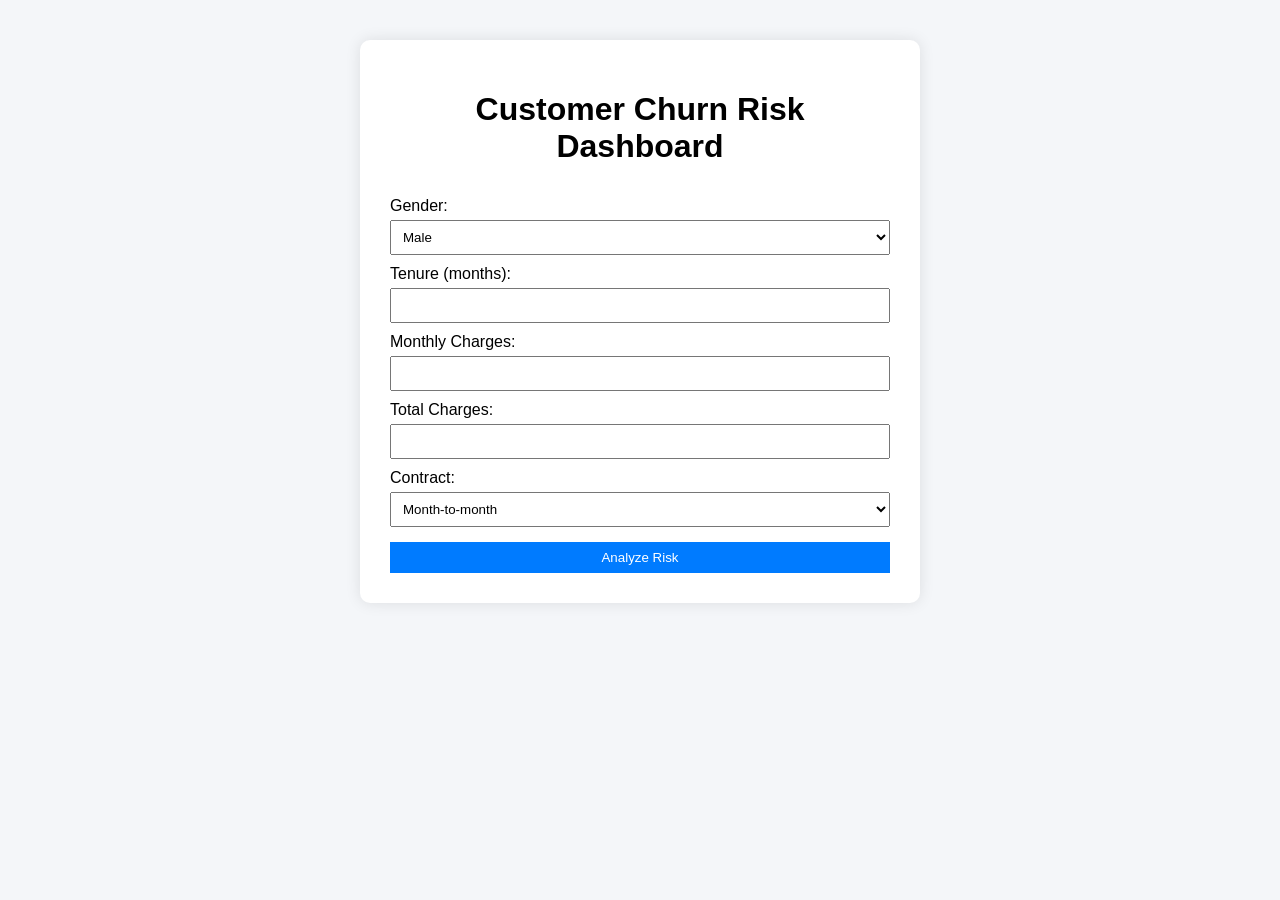
==== frontend/index.html @ 04f7ee8e "Added frontend." ====
<!DOCTYPE html>
<html>
<head>
    <title>Churn Risk Intelligence Dashboard</title>
    <link rel="stylesheet" href="styles.css">
</head>
<body>

<div class="container">
    <h1>Customer Churn Risk Dashboard</h1>

    <form id="churnForm">
        <label>Gender:</label>
        <select name="gender">
            <option value="Male">Male</option>
            <option value="Female">Female</option>
        </select>

        <label>Tenure (months):</label>
        <input type="number" name="tenure" required>

        <label>Monthly Charges:</label>
        <input type="number" name="MonthlyCharges" required>

        <label>Total Charges:</label>
        <input type="number" name="TotalCharges" required>

        <label>Contract:</label>
        <select name="Contract">
            <option value="Month-to-month">Month-to-month</option>
            <option value="One year">One year</option>
            <option value="Two year">Two year</option>
        </select>

        <button type="submit">Analyze Risk</button>
    </form>

    <div id="result" class="result-card hidden">
        <h2>Risk Analysis</h2>
        <p><strong>Churn Probability:</strong> <span id="probabilityText"></span></p>
        <p>
        <strong>Risk Tier:</strong> 
        <span id="riskTierBadge" class="badge">-</span>
        </p>
        <div class="progress-container">
        <div id="probabilityBar" class="progress-bar"></div>
        </div>
        <p>
        <strong>Recommended Action:</strong>
        <span id="actionBox"></span>
    </p>
    </div>
</div>

<script src="script.js"></script>
</body>
</html>
---- frontend/styles.css ----
body {
    font-family: Arial, sans-serif;
    background-color: #f4f6f9;
}

.container {
    width: 500px;
    margin: 40px auto;
    background: white;
    padding: 30px;
    border-radius: 10px;
    box-shadow: 0 0 15px rgba(0,0,0,0.1);
}

h1 {
    text-align: center;
}

form {
    display: flex;
    flex-direction: column;
}

label {
    margin-top: 10px;
}

input, select, button {
    padding: 8px;
    margin-top: 5px;
}

button {
    margin-top: 15px;
    background-color: #007BFF;
    color: white;
    border: none;
    cursor: pointer;
}

button:hover {
    background-color: #0056b3;
}

.badge {
    padding: 6px 14px;
    border-radius: 20px;
    font-weight: bold;
    color: white;
    display: inline-block;
    font-size: 14px;
}

/* Risk Colors */
.very-low { background-color: #2ecc71; }     /* Green */
.low { background-color: #27ae60; }
.medium { background-color: #f39c12; }       /* Orange */
.high { background-color: #e67e22; }
.very-high { background-color: #e74c3c; }    /* Red */

/* Probability Bar */
.progress-container {
    width: 100%;
    background-color: #eee;
    border-radius: 10px;
    overflow: hidden;
    margin-top: 10px;
}

.progress-bar {
    height: 20px;
    width: 0%;
    background: linear-gradient(90deg, #3498db, #2ecc71);
    transition: width 1s ease-in-out;
}

.result-card {
    margin-top: 20px;
    padding: 15px;
    border-radius: 8px;
    background-color: #f1f3f5;
}

.hidden {
    display: none;
}
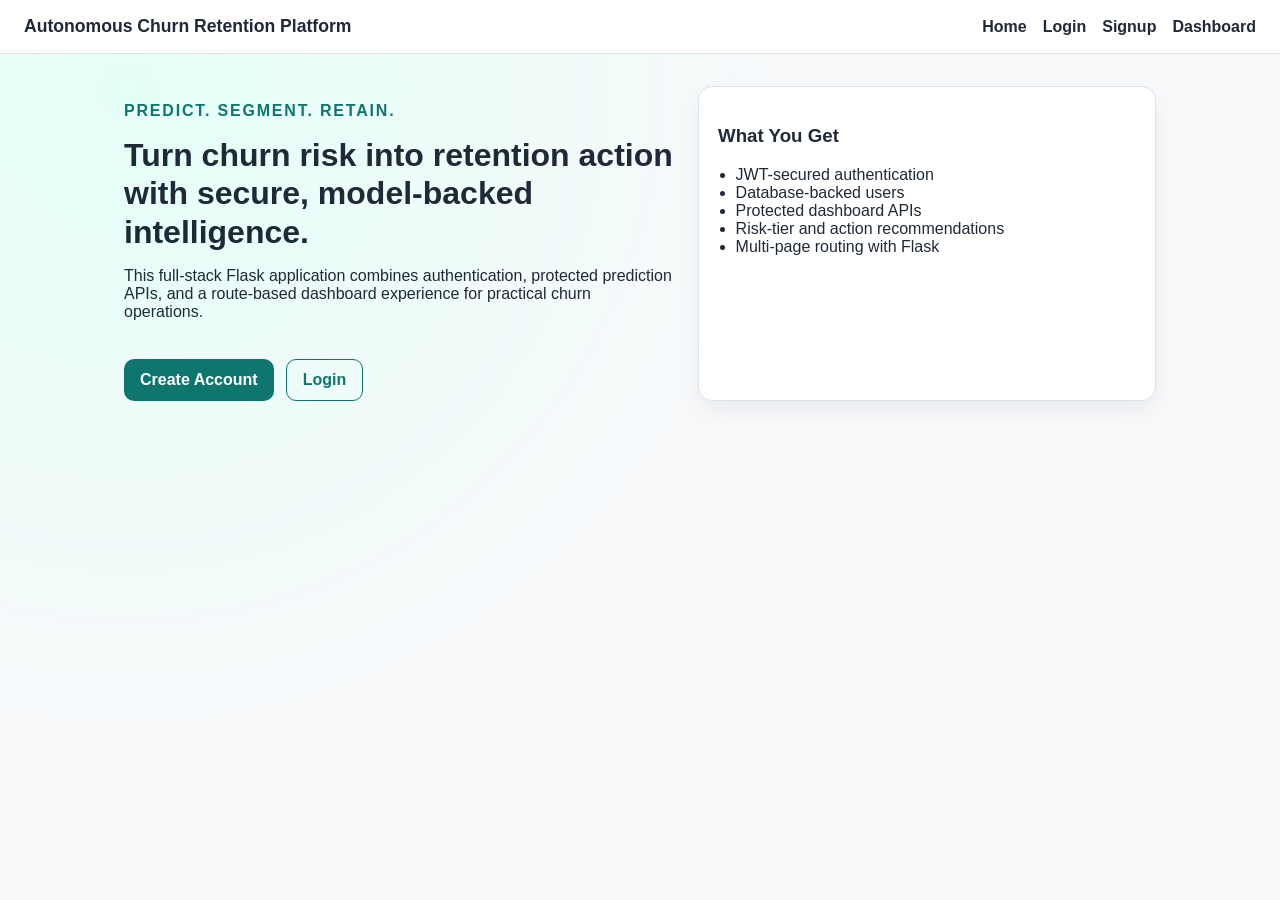
==== commit ffa19203: "improved ui, added routes, authentication to the project." ====
--- a/frontend/index.html
+++ b/frontend/index.html
@@ -1,57 +1,45 @@
 <!DOCTYPE html>
-<html>
+<html lang="en">
 <head>
-    <title>Churn Risk Intelligence Dashboard</title>
+    <meta charset="UTF-8">
+    <meta name="viewport" content="width=device-width, initial-scale=1.0">
+    <title>Autonomous Churn Retention Platform</title>
     <link rel="stylesheet" href="styles.css">
 </head>
-<body>
+<body data-page="landing">
+    <header class="topbar">
+        <h1>Autonomous Churn Retention Platform</h1>
+        <nav>
+            <a href="index.html">Home</a>
+            <a href="login.html">Login</a>
+            <a href="signup.html">Signup</a>
+            <a href="dashboard.html">Dashboard</a>
+        </nav>
+    </header>
 
-<div class="container">
-    <h1>Customer Churn Risk Dashboard</h1>
-
-    <form id="churnForm">
-        <label>Gender:</label>
-        <select name="gender">
-            <option value="Male">Male</option>
-            <option value="Female">Female</option>
-        </select>
-
-        <label>Tenure (months):</label>
-        <input type="number" name="tenure" required>
-
-        <label>Monthly Charges:</label>
-        <input type="number" name="MonthlyCharges" required>
-
-        <label>Total Charges:</label>
-        <input type="number" name="TotalCharges" required>
-
-        <label>Contract:</label>
-        <select name="Contract">
-            <option value="Month-to-month">Month-to-month</option>
-            <option value="One year">One year</option>
-            <option value="Two year">Two year</option>
-        </select>
-
-        <button type="submit">Analyze Risk</button>
-    </form>
-
-    <div id="result" class="result-card hidden">
-        <h2>Risk Analysis</h2>
-        <p><strong>Churn Probability:</strong> <span id="probabilityText"></span></p>
-        <p>
-        <strong>Risk Tier:</strong> 
-        <span id="riskTierBadge" class="badge">-</span>
-        </p>
-        <div class="progress-container">
-        <div id="probabilityBar" class="progress-bar"></div>
-        </div>
-        <p>
-        <strong>Recommended Action:</strong>
-        <span id="actionBox"></span>
-    </p>
-    </div>
-</div>
-
-<script src="script.js"></script>
+    <main class="hero">
+        <section>
+            <p class="eyebrow">Predict. Segment. Retain.</p>
+            <h2>Turn churn risk into retention action with secure, model-backed intelligence.</h2>
+            <p>
+                This full-stack Flask application combines authentication, protected prediction APIs,
+                and a route-based dashboard experience for practical churn operations.
+            </p>
+            <div class="cta-row">
+                <a class="btn btn-primary" href="signup.html">Create Account</a>
+                <a class="btn btn-outline" href="login.html">Login</a>
+            </div>
+        </section>
+        <aside class="card stats">
+            <h3>What You Get</h3>
+            <ul>
+                <li>JWT-secured authentication</li>
+                <li>Database-backed users</li>
+                <li>Protected dashboard APIs</li>
+                <li>Risk-tier and action recommendations</li>
+                <li>Multi-page routing with Flask</li>
+            </ul>
+        </aside>
+    </main>
 </body>
 </html>
--- a/frontend/styles.css
+++ b/frontend/styles.css
@@ -1,67 +1,224 @@
+:root {
+    --bg: #f7f9fb;
+    --surface: #ffffff;
+    --ink: #1f2937;
+    --muted: #5b6473;
+    --primary: #0f766e;
+    --primary-dark: #0b5c56;
+    --outline: #dce3ea;
+}
+
+* {
+    box-sizing: border-box;
+}
+
 body {
-    font-family: Arial, sans-serif;
-    background-color: #f4f6f9;
-}
-
-.container {
-    width: 500px;
-    margin: 40px auto;
-    background: white;
-    padding: 30px;
+    margin: 0;
+    font-family: "Segoe UI", Tahoma, Geneva, Verdana, sans-serif;
+    color: var(--ink);
+    background: radial-gradient(circle at 10% 10%, #e4fff7 0%, var(--bg) 45%);
+    min-height: 100vh;
+}
+
+.topbar {
+    display: flex;
+    justify-content: space-between;
+    align-items: center;
+    padding: 1rem 1.5rem;
+    background: var(--surface);
+    border-bottom: 1px solid var(--outline);
+}
+
+.topbar h1 {
+    margin: 0;
+    font-size: 1.1rem;
+}
+
+.topbar nav {
+    display: flex;
+    gap: 1rem;
+}
+
+.topbar a {
+    text-decoration: none;
+    color: var(--ink);
+    font-weight: 600;
+}
+
+.hero {
+    display: grid;
+    grid-template-columns: 1.2fr 1fr;
+    gap: 1.5rem;
+    padding: 2rem 1.5rem;
+    max-width: 1080px;
+    margin: 0 auto;
+}
+
+.hero h2 {
+    font-size: 2rem;
+    margin: 0.5rem 0;
+    line-height: 1.2;
+}
+
+.eyebrow {
+    text-transform: uppercase;
+    letter-spacing: 1.8px;
+    color: var(--primary);
+    font-weight: 700;
+}
+
+.cta-row {
+    display: flex;
+    gap: 0.75rem;
+    margin-top: 1.5rem;
+}
+
+.card {
+    background: var(--surface);
+    border: 1px solid var(--outline);
+    border-radius: 14px;
+    padding: 1.2rem;
+    box-shadow: 0 10px 24px rgba(16, 24, 40, 0.06);
+}
+
+.stats ul {
+    margin: 0;
+    padding-left: 1.1rem;
+}
+
+.centered {
+    display: flex;
+    justify-content: center;
+    padding: 2rem 1rem;
+}
+
+.auth-card {
+    width: 100%;
+    max-width: 460px;
+}
+
+.stack-form {
+    display: flex;
+    flex-direction: column;
+    gap: 0.55rem;
+}
+
+.stack-form label {
+    margin-top: 0.6rem;
+    font-weight: 600;
+}
+
+.stack-form input,
+.stack-form select {
+    border: 1px solid var(--outline);
     border-radius: 10px;
-    box-shadow: 0 0 15px rgba(0,0,0,0.1);
-}
-
-h1 {
-    text-align: center;
-}
-
-form {
-    display: flex;
-    flex-direction: column;
-}
-
-label {
-    margin-top: 10px;
-}
-
-input, select, button {
-    padding: 8px;
-    margin-top: 5px;
-}
-
-button {
-    margin-top: 15px;
-    background-color: #007BFF;
-    color: white;
+    padding: 0.7rem;
+    font-size: 0.98rem;
+}
+
+.btn {
+    display: inline-flex;
+    align-items: center;
+    justify-content: center;
+    border-radius: 10px;
+    padding: 0.7rem 1rem;
+    font-weight: 700;
+    text-decoration: none;
+    cursor: pointer;
     border: none;
-    cursor: pointer;
-}
-
-button:hover {
-    background-color: #0056b3;
+    margin-top: 0.85rem;
+}
+
+.btn-primary {
+    background: var(--primary);
+    color: #fff;
+}
+
+.btn-primary:hover {
+    background: var(--primary-dark);
+}
+
+.btn-outline {
+    border: 1px solid var(--primary);
+    color: var(--primary);
+    background: transparent;
+}
+
+.muted {
+    color: var(--muted);
+}
+
+.message {
+    font-weight: 600;
+    min-height: 1.2rem;
+}
+
+.dashboard-layout {
+    max-width: 1080px;
+    margin: 0 auto;
+    padding: 1.4rem;
+    display: grid;
+    grid-template-columns: 1fr 1fr;
+    gap: 1rem;
+}
+
+.segments-layout {
+    max-width: 1080px;
+    margin: 0 auto;
+    padding: 1.4rem;
+}
+
+.segments-grid {
+    display: grid;
+    grid-template-columns: repeat(auto-fit, minmax(240px, 1fr));
+    gap: 0.9rem;
+    margin-top: 1rem;
+}
+
+.segment-card {
+    border: 1px solid var(--outline);
+    border-radius: 12px;
+    padding: 0.9rem;
+    background: #fdfefe;
+}
+
+.segment-card h3 {
+    margin-top: 0;
+    margin-bottom: 0.5rem;
 }
 
 .badge {
-    padding: 6px 14px;
-    border-radius: 20px;
+    padding: 6px 12px;
+    border-radius: 999px;
     font-weight: bold;
-    color: white;
+    color: #fff;
     display: inline-block;
-    font-size: 14px;
-}
-
-/* Risk Colors */
-.very-low { background-color: #2ecc71; }     /* Green */
-.low { background-color: #27ae60; }
-.medium { background-color: #f39c12; }       /* Orange */
-.high { background-color: #e67e22; }
-.very-high { background-color: #e74c3c; }    /* Red */
-
-/* Probability Bar */
+    font-size: 0.86rem;
+}
+
+.very-low {
+    background-color: #0ea47a;
+}
+
+.low {
+    background-color: #16a34a;
+}
+
+.medium {
+    background-color: #f59e0b;
+}
+
+.high {
+    background-color: #f97316;
+}
+
+.critical {
+    background-color: #dc2626;
+}
+
 .progress-container {
     width: 100%;
-    background-color: #eee;
+    background-color: #d7dde5;
     border-radius: 10px;
     overflow: hidden;
     margin-top: 10px;
@@ -69,18 +226,23 @@
 
 .progress-bar {
     height: 20px;
-    width: 0%;
-    background: linear-gradient(90deg, #3498db, #2ecc71);
-    transition: width 1s ease-in-out;
-}
-
-.result-card {
-    margin-top: 20px;
-    padding: 15px;
-    border-radius: 8px;
-    background-color: #f1f3f5;
+    width: 0;
+    transition: width 0.8s ease-in-out;
 }
 
 .hidden {
     display: none;
+}
+
+@media (max-width: 860px) {
+    .hero,
+    .dashboard-layout {
+        grid-template-columns: 1fr;
+    }
+
+    .topbar {
+        flex-direction: column;
+        gap: 0.8rem;
+        align-items: flex-start;
+    }
 }
